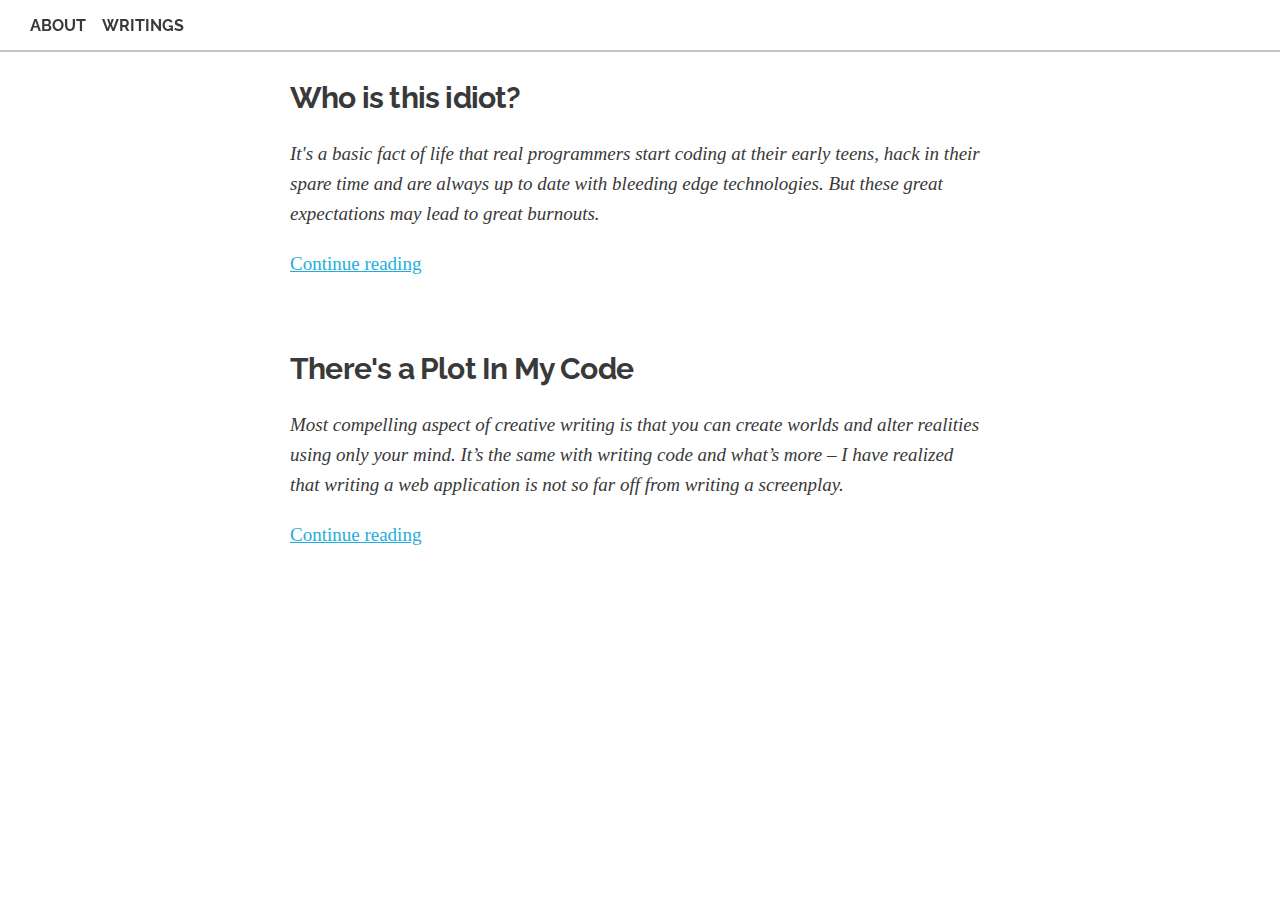
==== articles/index.html @ 2627ca98 "compiled homepage" ====
<!DOCTYPE html><html lang="en"><head><title>Janika Liiv</title><meta charset="UTF-8"><meta name="author" content="Janika Liiv"><meta name="viewport" content="width=device-width, initial-scale=1"><link href="//fonts.googleapis.com/css?family=Raleway:400,300,600" rel="stylesheet" type="text/css"><link rel="stylesheet" href="/style/normalize.css"><link rel="stylesheet" href="/style/common.css"><link rel="stylesheet" href="/style/custom.css"></head><body><nav><a alt="about" href="/" class="menu-item">About</a><a alt="articles" href="/articles/index.html" class="menu-item">Writings</a></nav><div class="content"><div class="container"><div class="item blog"><article><h4>Who is this idiot?</h4><p>It's a basic fact of life that real programmers start coding at their early teens, hack in their spare time and are always up to date with bleeding edge technologies. But these great expectations may lead to great burnouts.</p><a href="/articles/impostor_syndrome.html">Continue reading</a></article><article><h4>There's a Plot In My Code</h4><p>Most compelling aspect of creative writing is that you can create worlds and alter realities using only your mind. It’s the same with writing code and what’s more – I have realized that writing a web application is not so far off from writing a screenplay.</p><a href="/articles/plot_in_my_code.html">Continue reading</a></article></div></div></div></body></html>
---- style/common.css ----
/* Grid
–––––––––––––––––––––––––––––––––––––––––––––––––– */
.content {
  width: 100%;
  display: flex;
  align-items: center;
  justify-content: center;
}

.container {
  margin: 40px 5%;
  max-width: 100%;
  display: flex;
  flex-direction: row;
  flex-wrap: wrap;
  align-items: stretch;
  justify-content: center;
}

.item {
  padding-top: 2em;
  margin: auto;
}

.front {
  max-width: 500px;
}

.blog {
  max-width: 700px;
}

.button-container {
  display: flex;
  flex-direction: row;
  justify-content: left;
  flex-wrap: nowrap;
}

p {
  margin-right: 10px;
}

article {
  margin-bottom: 10%;
}

article p {
  font-style: italic;
}

/* Base Styles
–––––––––––––––––––––––––––––––––––––––––––––––––– */
/* NOTE
html is set to 62.5% so that all the REM measurements throughout Skeleton
are based on 10px sizing. So basically 1.5rem = 15px :) */
html {
  font-size: 62.5%;
}
body {
  font-size: 1.9em; /* currently ems cause chrome bug misinterpreting rems on body element */
  line-height: 1.6;
  font-weight: 400;
  font-family:  'Neue Swift', Georgia, serif;
  color: rgb(57, 57, 57);
}

/* Typography
–––––––––––––––––––––––––––––––––––––––––––––––––– */
h1, h2, h3, h4, h5, h6 {
  margin-top: 0;
  margin-bottom: 2rem;
  font-weight: 700; 
  font-family: "Raleway", "HelveticaNeue", "Helvetica Neue", Helvetica, Arial, sans-serif;
}
h1 { font-size: 4.0rem; line-height: 1.2;  letter-spacing: -.1rem;}
h2 { font-size: 3.6rem; line-height: 1.25; letter-spacing: -.1rem; }
h3 { font-size: 3.0rem; line-height: 1.3;  letter-spacing: -.1rem; }
h4 { font-size: 2.4rem; line-height: 1.35; letter-spacing: -.08rem; }
h5 { font-size: 1.8rem; line-height: 1.5;  letter-spacing: -.05rem; }
h6 { font-size: 1.5rem; line-height: 1.6;  letter-spacing: 0; }

/* Larger than phablet */
@media (min-width: 550px) {
  h1 { font-size: 5.0rem; }
  h2 { font-size: 4.2rem; }
  h3 { font-size: 3.6rem; }
  h4 { font-size: 3.0rem; }
  h5 { font-size: 2.4rem; }
  h6 { font-size: 1.5rem; }
}

/* Links
–––––––––––––––––––––––––––––––––––––––––––––––––– */
a {
  color: rgb(30,174,219);
}
a:hover {
  color: rgb(15,160,206);
}

/* Buttons
–––––––––––––––––––––––––––––––––––––––––––––––––– */
.button,
button,
input[type="submit"],
input[type="reset"],
input[type="button"] {
  display: inline-block;
  height: 38px;
  padding: 0 1.5em;
  color: #555;
  text-align: center;
  font-size: 11px;
  font-weight: 600;
  line-height: 38px;
  letter-spacing: .1rem;
  text-transform: uppercase;
  text-decoration: none;
  white-space: nowrap;
  background-color: transparent;
  border-radius: 4px;
  border: 1px solid #bbb;
  cursor: pointer;
  font-family: "Raleway", "HelveticaNeue", "Helvetica Neue", Helvetica, Arial, sans-serif;
  box-sizing: border-box;
  margin-right: 5px;
}
.button:hover,
button:hover,
input[type="submit"]:hover,
input[type="reset"]:hover,
input[type="button"]:hover,
.button:focus,
button:focus,
input[type="submit"]:focus,
input[type="reset"]:focus,
input[type="button"]:focus {
  color: #333;
  border-color: #888;
  outline: 0;
}
.button.button-primary,
button.button-primary,
input[type="submit"].button-primary,
input[type="reset"].button-primary,
input[type="button"].button-primary {
  color: #FFF;
  background-color: #33C3F0;
  border-color: #33C3F0;
}
.button.button-primary:hover,
button.button-primary:hover,
input[type="submit"].button-primary:hover,
input[type="reset"].button-primary:hover,
input[type="button"].button-primary:hover,
.button.button-primary:focus,
button.button-primary:focus,
input[type="submit"].button-primary:focus,
input[type="reset"].button-primary:focus,
input[type="button"].button-primary:focus {
  color: #FFF;
  background-color: #1EAEDB;
  border-color: #1EAEDB; 
}

blockquote {
  padding: 0 15px;
  border-left: 4px solid rgb(57, 57, 57);
  font-style: italic;
}

/* Navigation
–––––––––––––––––––––––––––––––––––––––––––––––––– */

nav a {
  text-transform: uppercase;
  padding-right: 1em;
  font-family: "Raleway", "HelveticaNeue", "Helvetica Neue", Helvetica, Arial, sans-serif;
  text-decoration: none;
  white-space: nowrap;
  font-size: 16px;
  font-weight: 700;
  color: rgb(57, 57, 57);
}

nav {
  width: 100%;
  padding: 10px 10px 10px 30px;
  border-bottom: 2px solid rgba(57, 57, 57, 0.3);
  position: fixed;
  background-color: rgba(255, 255, 255, 0.9);

}
---- style/custom.css ----
/* Images
–––––––––––––––––––––––––––––––––––––––––––––––––– */

.img-circle {
  border-radius: 50%;
}

.img-responsive {
  max-width: 100% !important;
  min-width: 260px;
  height: auto;
}
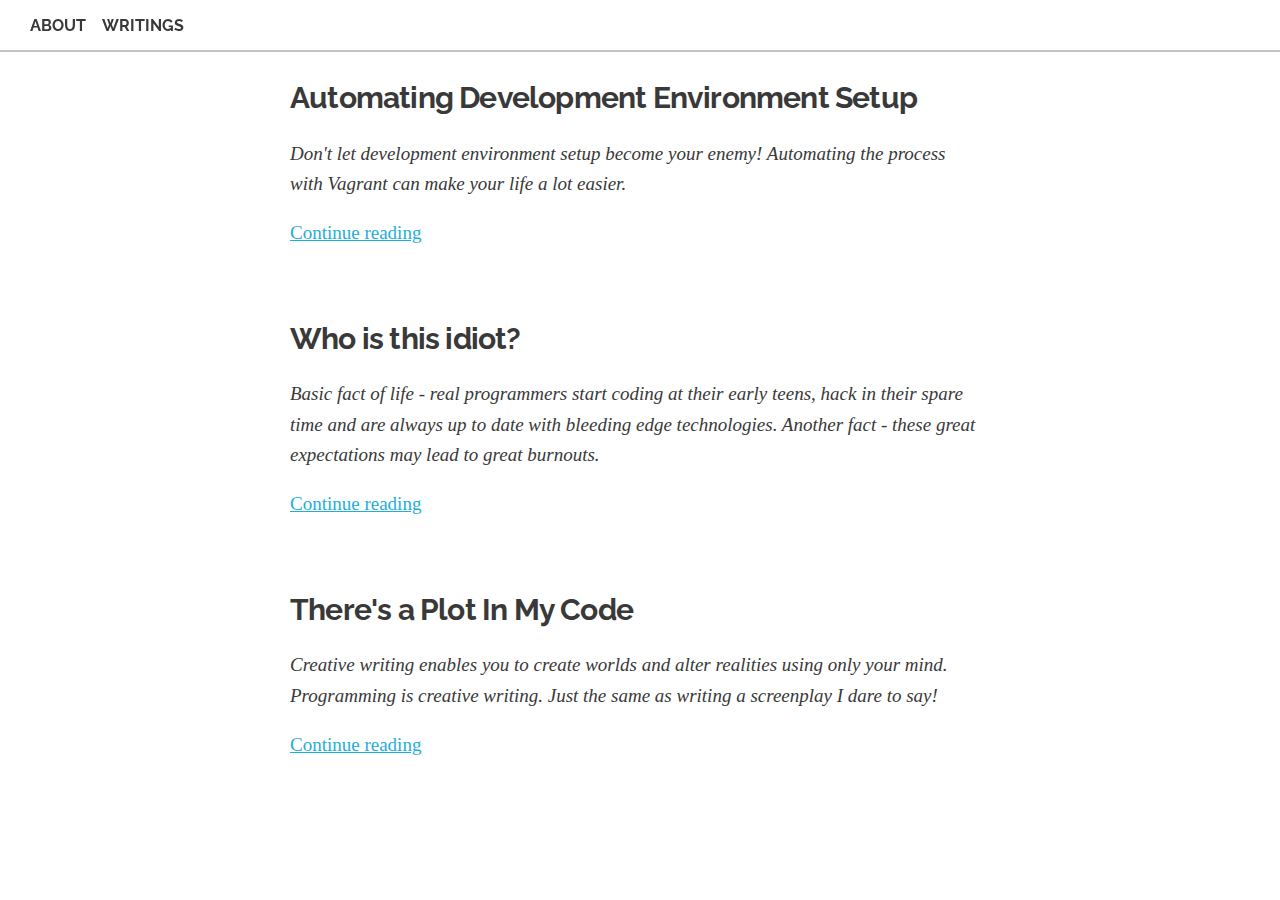
==== commit 646dc5fd: "recompile articles index" ====
--- a/articles/index.html
+++ b/articles/index.html
@@ -1 +1 @@
-<!DOCTYPE html><html lang="en"><head><title>Janika Liiv</title><meta charset="UTF-8"><meta name="author" content="Janika Liiv"><meta name="viewport" content="width=device-width, initial-scale=1"><link href="//fonts.googleapis.com/css?family=Raleway:400,300,600" rel="stylesheet" type="text/css"><link rel="stylesheet" href="/style/normalize.css"><link rel="stylesheet" href="/style/common.css"><link rel="stylesheet" href="/style/custom.css"></head><body><nav><a alt="about" href="/" class="menu-item">About</a><a alt="articles" href="/articles/index.html" class="menu-item">Writings</a></nav><div class="content"><div class="container"><div class="item blog"><article><h4>Who is this idiot?</h4><p>It's a basic fact of life that real programmers start coding at their early teens, hack in their spare time and are always up to date with bleeding edge technologies. But these great expectations may lead to great burnouts.</p><a href="/articles/impostor_syndrome.html">Continue reading</a></article><article><h4>There's a Plot In My Code</h4><p>Most compelling aspect of creative writing is that you can create worlds and alter realities using only your mind. It’s the same with writing code and what’s more – I have realized that writing a web application is not so far off from writing a screenplay.</p><a href="/articles/plot_in_my_code.html">Continue reading</a></article></div></div></div></body></html>+<!DOCTYPE html><html lang="en"><head><title>Janika Liiv</title><meta name="description" content="Software Developer from Estonia working with Go, Ruby and Nodejs"><meta name="keywords" content="software developer"><meta charset="UTF-8"><meta name="author" content="Janika Liiv"><meta name="viewport" content="width=device-width, initial-scale=1"><link href="//fonts.googleapis.com/css?family=Raleway:400,300,600" rel="stylesheet" type="text/css"><link rel="stylesheet" href="/style/normalize.css"><link rel="stylesheet" href="/style/common.css"><link rel="stylesheet" href="/style/custom.css"></head><body><nav><a alt="about" href="/" class="menu-item">About</a><a alt="articles" href="/articles" class="menu-item">Writings</a></nav><div class="content"><div class="container"><div class="item blog"><article><h4>Automating Development Environment Setup</h4><p>Don't let development environment setup become your enemy! Automating the process with Vagrant can make your life a lot easier.</p><a href="/articles/automate_with_vagrant">Continue reading</a></article><article><h4>Who is this idiot?</h4><p>Basic fact of life - real programmers start coding at their early teens, hack in their spare time and are always up to date with bleeding edge technologies. Another fact - these great expectations may lead to great burnouts.</p><a href="/articles/impostor_syndrome">Continue reading</a></article><article><h4>There's a Plot In My Code</h4><p>Creative writing enables you to create worlds and alter realities using only your mind. Programming is creative writing. Just the same as writing a screenplay I dare to say!</p><a href="/articles/plot_in_my_code">Continue reading</a></article></div></div></div></body></html>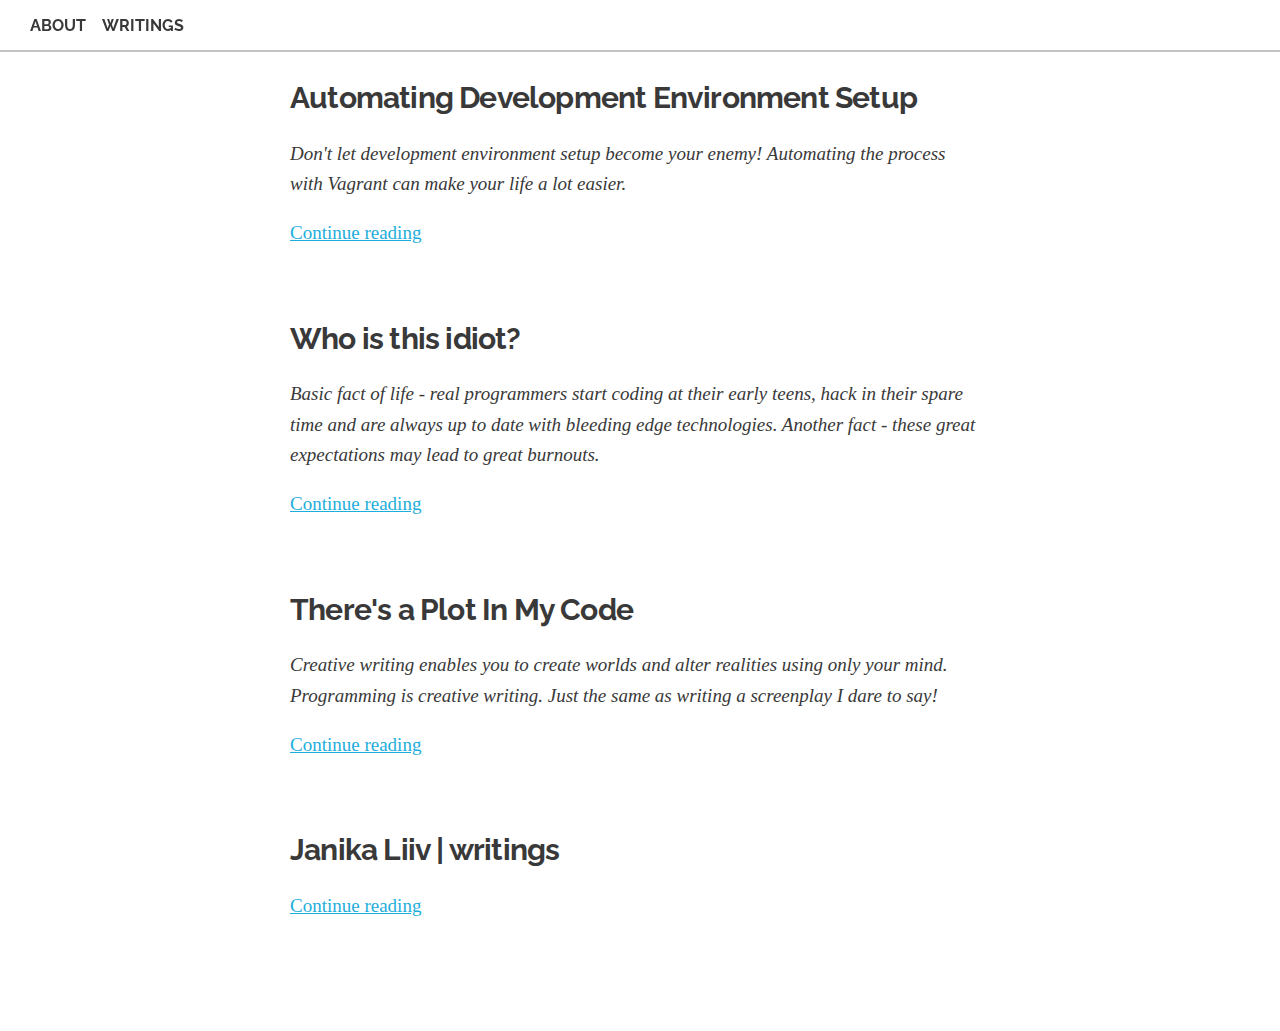
==== commit 2e768eb6: "recompile" ====
--- a/articles/index.html
+++ b/articles/index.html
@@ -1 +1,7 @@
-<!DOCTYPE html><html lang="en"><head><title>Janika Liiv</title><meta name="description" content="Software Developer from Estonia working with Go, Ruby and Nodejs"><meta name="keywords" content="software developer"><meta charset="UTF-8"><meta name="author" content="Janika Liiv"><meta name="viewport" content="width=device-width, initial-scale=1"><link href="//fonts.googleapis.com/css?family=Raleway:400,300,600" rel="stylesheet" type="text/css"><link rel="stylesheet" href="/style/normalize.css"><link rel="stylesheet" href="/style/common.css"><link rel="stylesheet" href="/style/custom.css"></head><body><nav><a alt="about" href="/" class="menu-item">About</a><a alt="articles" href="/articles" class="menu-item">Writings</a></nav><div class="content"><div class="container"><div class="item blog"><article><h4>Automating Development Environment Setup</h4><p>Don't let development environment setup become your enemy! Automating the process with Vagrant can make your life a lot easier.</p><a href="/articles/automate_with_vagrant">Continue reading</a></article><article><h4>Who is this idiot?</h4><p>Basic fact of life - real programmers start coding at their early teens, hack in their spare time and are always up to date with bleeding edge technologies. Another fact - these great expectations may lead to great burnouts.</p><a href="/articles/impostor_syndrome">Continue reading</a></article><article><h4>There's a Plot In My Code</h4><p>Creative writing enables you to create worlds and alter realities using only your mind. Programming is creative writing. Just the same as writing a screenplay I dare to say!</p><a href="/articles/plot_in_my_code">Continue reading</a></article></div></div></div></body></html>+<!DOCTYPE html><html lang="en"><head><title>Janika Liiv | writings</title><meta name="description" content="Software Developer from Estonia working with Go, Ruby and Nodejs"><meta name="keywords" content="software developer"><meta charset="UTF-8"><meta name="author" content="Janika Liiv"><meta name="viewport" content="width=device-width, initial-scale=1"><link href="//fonts.googleapis.com/css?family=Raleway:400,300,600" rel="stylesheet" type="text/css"><link rel="stylesheet" href="/style/normalize.css"><link rel="stylesheet" href="/style/common.css"><link rel="stylesheet" href="/style/custom.css"></head><body><nav><a alt="about" href="/" class="menu-item">About</a><a alt="articles" href="/articles" class="menu-item">Writings</a></nav><div class="content"><div class="container"><div class="item blog"><article><h4>Automating Development Environment Setup</h4><p>Don't let development environment setup become your enemy! Automating the process with Vagrant can make your life a lot easier.</p><a href="/articles/automate_with_vagrant">Continue reading</a></article><article><h4>Who is this idiot?</h4><p>Basic fact of life - real programmers start coding at their early teens, hack in their spare time and are always up to date with bleeding edge technologies. Another fact - these great expectations may lead to great burnouts.</p><a href="/articles/impostor_syndrome">Continue reading</a></article><article><h4>There's a Plot In My Code</h4><p>Creative writing enables you to create worlds and alter realities using only your mind. Programming is creative writing. Just the same as writing a screenplay I dare to say!</p><a href="/articles/plot_in_my_code">Continue reading</a></article><article><h4>Janika Liiv | writings</h4><p></p><a href="/articles/index">Continue reading</a></article></div></div></div><script>(function(i,s,o,g,r,a,m){i['GoogleAnalyticsObject']=r;i[r]=i[r]||function(){
+(i[r].q=i[r].q||[]).push(arguments)},i[r].l=1*new Date();a=s.createElement(o),
+m=s.getElementsByTagName(o)[0];a.async=1;a.src=g;m.parentNode.insertBefore(a,m)
+})(window,document,'script','//www.google-analytics.com/analytics.js','ga');
+
+ga('create', 'UA-60510389-1', 'auto');
+ga('send', 'pageview');</script></body></html>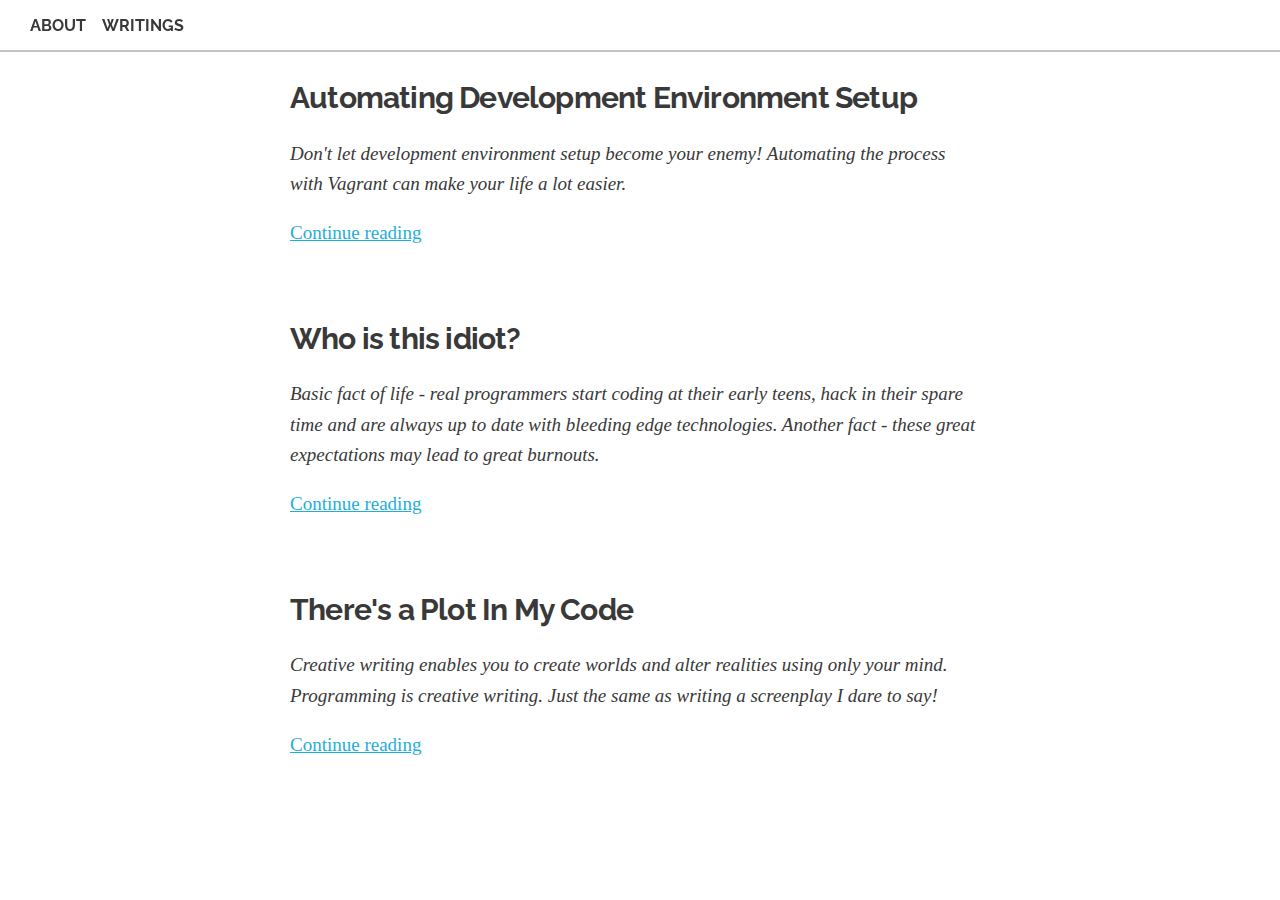
==== commit 713d5891: "recompile yeah" ====
--- a/articles/index.html
+++ b/articles/index.html
@@ -1,4 +1,4 @@
-<!DOCTYPE html><html lang="en"><head><title>Janika Liiv | writings</title><meta name="description" content="Software Developer from Estonia working with Go, Ruby and Nodejs"><meta name="keywords" content="software developer"><meta charset="UTF-8"><meta name="author" content="Janika Liiv"><meta name="viewport" content="width=device-width, initial-scale=1"><link href="//fonts.googleapis.com/css?family=Raleway:400,300,600" rel="stylesheet" type="text/css"><link rel="stylesheet" href="/style/normalize.css"><link rel="stylesheet" href="/style/common.css"><link rel="stylesheet" href="/style/custom.css"></head><body><nav><a alt="about" href="/" class="menu-item">About</a><a alt="articles" href="/articles" class="menu-item">Writings</a></nav><div class="content"><div class="container"><div class="item blog"><article><h4>Automating Development Environment Setup</h4><p>Don't let development environment setup become your enemy! Automating the process with Vagrant can make your life a lot easier.</p><a href="/articles/automate_with_vagrant">Continue reading</a></article><article><h4>Who is this idiot?</h4><p>Basic fact of life - real programmers start coding at their early teens, hack in their spare time and are always up to date with bleeding edge technologies. Another fact - these great expectations may lead to great burnouts.</p><a href="/articles/impostor_syndrome">Continue reading</a></article><article><h4>There's a Plot In My Code</h4><p>Creative writing enables you to create worlds and alter realities using only your mind. Programming is creative writing. Just the same as writing a screenplay I dare to say!</p><a href="/articles/plot_in_my_code">Continue reading</a></article><article><h4>Janika Liiv | writings</h4><p></p><a href="/articles/index">Continue reading</a></article></div></div></div><script>(function(i,s,o,g,r,a,m){i['GoogleAnalyticsObject']=r;i[r]=i[r]||function(){
+<!DOCTYPE html><html lang="en"><head><title>Janika Liiv</title><meta name="description" content="Software Developer from Estonia working with Go, Ruby and Nodejs"><meta name="keywords" content="software developer"><meta charset="UTF-8"><meta name="author" content="Janika Liiv"><meta name="viewport" content="width=device-width, initial-scale=1"><link href="//fonts.googleapis.com/css?family=Raleway:400,300,600" rel="stylesheet" type="text/css"><link rel="stylesheet" href="/style/normalize.css"><link rel="stylesheet" href="/style/common.css"><link rel="stylesheet" href="/style/custom.css"></head><body><nav><a alt="about" href="/" class="menu-item">About</a><a alt="articles" href="/articles" class="menu-item">Writings</a></nav><div class="content"><div class="container"><div class="item blog"><article><h4>Automating Development Environment Setup</h4><p>Don't let development environment setup become your enemy! Automating the process with Vagrant can make your life a lot easier.</p><a href="/articles/automate_with_vagrant">Continue reading</a></article><article><h4>Who is this idiot?</h4><p>Basic fact of life - real programmers start coding at their early teens, hack in their spare time and are always up to date with bleeding edge technologies. Another fact - these great expectations may lead to great burnouts.</p><a href="/articles/impostor_syndrome">Continue reading</a></article><article><h4>There's a Plot In My Code</h4><p>Creative writing enables you to create worlds and alter realities using only your mind. Programming is creative writing. Just the same as writing a screenplay I dare to say!</p><a href="/articles/plot_in_my_code">Continue reading</a></article></div></div></div><script>(function(i,s,o,g,r,a,m){i['GoogleAnalyticsObject']=r;i[r]=i[r]||function(){
 (i[r].q=i[r].q||[]).push(arguments)},i[r].l=1*new Date();a=s.createElement(o),
 m=s.getElementsByTagName(o)[0];a.async=1;a.src=g;m.parentNode.insertBefore(a,m)
 })(window,document,'script','//www.google-analytics.com/analytics.js','ga');
